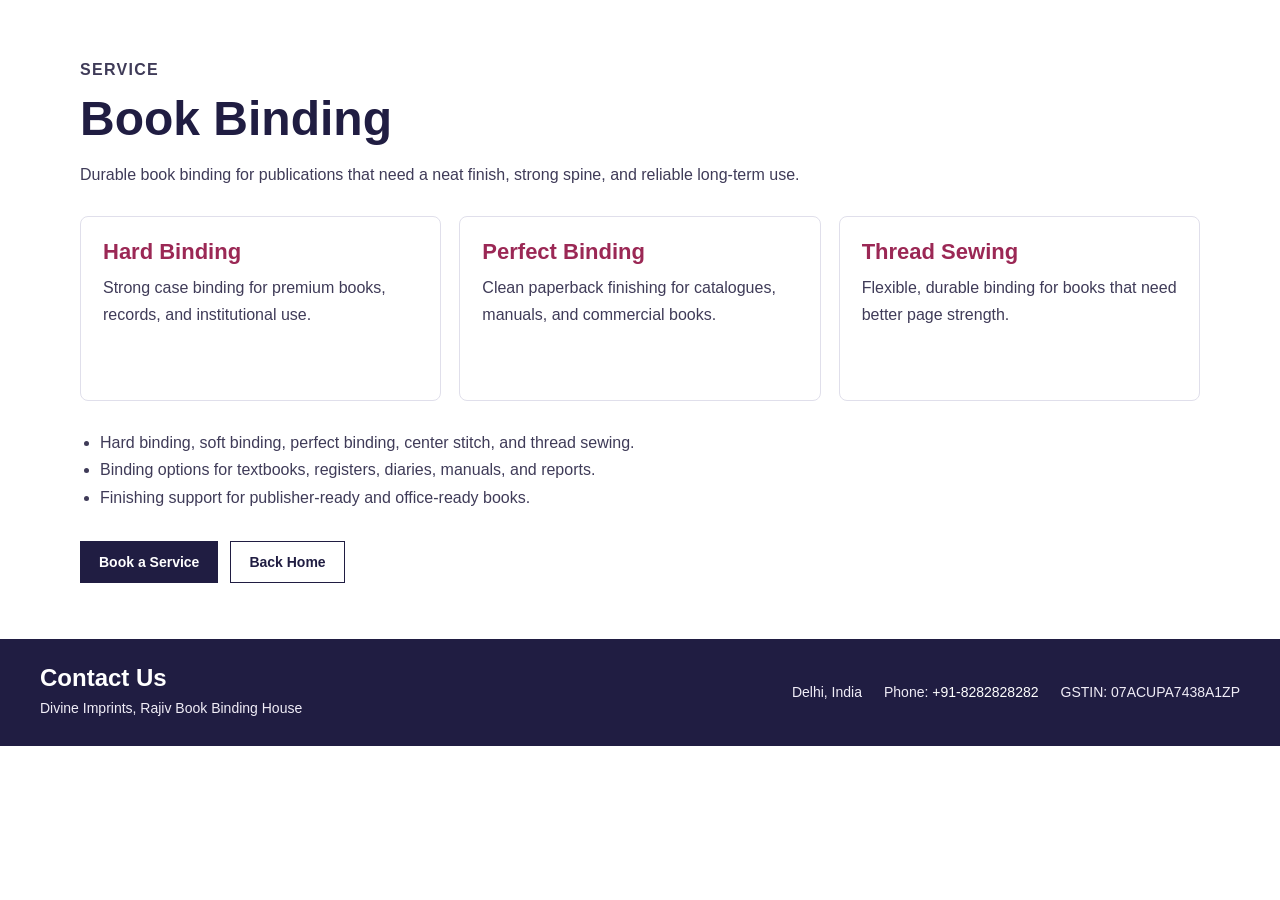
==== book-binding.html @ 9aae5088 "booking forn added" ====
<!doctype html>
<html lang="en">
  <head>
    <meta charset="UTF-8" />
    <meta name="viewport" content="width=device-width, initial-scale=1.0" />
    <title>Book Binding Services in Delhi | Divine Imprints</title>
    <meta name="description" content="Book binding services including hard binding, soft binding, perfect binding, center stitch, and thread sewing by Divine Imprints in Delhi." />
    <meta name="robots" content="index, follow, max-image-preview:large" />
    <link rel="canonical" href="https://www.divine-imprints.com/book-binding.html" />
    <meta property="og:type" content="website" />
    <meta property="og:title" content="Book Binding Services in Delhi | Divine Imprints" />
    <meta property="og:description" content="Hard binding, soft binding, perfect binding, center stitch, and thread sewing services by Divine Imprints in Delhi." />
    <meta property="og:url" content="https://www.divine-imprints.com/book-binding.html" />
    <meta property="og:image" content="https://www.divine-imprints.com/assets/divine-imprints-logo.png" />
    <meta name="twitter:card" content="summary_large_image" />
    <meta name="twitter:title" content="Book Binding Services in Delhi | Divine Imprints" />
    <meta name="twitter:description" content="Hard binding, soft binding, perfect binding, center stitch, and thread sewing services by Divine Imprints in Delhi." />
    <meta name="twitter:image" content="https://www.divine-imprints.com/assets/divine-imprints-logo.png" />
    <link rel="stylesheet" href="styles.css" />
    <script type="application/ld+json">
      {
        "@context": "https://schema.org",
        "@type": "Service",
        "name": "Book Binding",
        "url": "https://www.divine-imprints.com/book-binding.html",
        "description": "Book binding services including hard binding, soft binding, perfect binding, center stitch, and thread sewing in Delhi.",
        "provider": { "@type": "LocalBusiness", "name": "Divine Imprints", "url": "https://www.divine-imprints.com/" },
        "areaServed": { "@type": "AdministrativeArea", "name": "Delhi" }
      }
    </script>
  </head>
  <body>
    <main class="service-page">
      <div class="service-inner">
        <p class="section-kicker">Service</p>
        <h1>Book Binding</h1>
        <p>Durable book binding for publications that need a neat finish, strong spine, and reliable long-term use.</p>
        <div class="sample-grid">
          <article class="sample-card"><h2>Hard Binding</h2><p>Strong case binding for premium books, records, and institutional use.</p></article>
          <article class="sample-card"><h2>Perfect Binding</h2><p>Clean paperback finishing for catalogues, manuals, and commercial books.</p></article>
          <article class="sample-card"><h2>Thread Sewing</h2><p>Flexible, durable binding for books that need better page strength.</p></article>
        </div>
        <ul class="service-list">
          <li>Hard binding, soft binding, perfect binding, center stitch, and thread sewing.</li>
          <li>Binding options for textbooks, registers, diaries, manuals, and reports.</li>
          <li>Finishing support for publisher-ready and office-ready books.</li>
        </ul>
        <div class="cta-row">
          <a class="button" href="booking.html">Book a Service</a>
          <a class="button secondary" href="index.html">Back Home</a>
        </div>
      </div>
    </main>
    <footer class="site-footer" id="contact" aria-labelledby="footer-contact-title">
      <div class="footer-inner">
        <div><h2 id="footer-contact-title">Contact Us</h2><p>Divine Imprints, Rajiv Book Binding House</p></div>
        <address class="footer-contact"><span>Delhi, India</span><span>Phone: <a href="tel:+918282828282">+91-8282828282</a></span><span>GSTIN: 07ACUPA7438A1ZP</span></address>
      </div>
    </footer>
  </body>
</html>
---- styles.css ----
:root {
  --ink: #201d42;
  --rose: #9b2855;
  --paper: #f7f7f7;
}

* {
  box-sizing: border-box;
}

html,
body {
  min-height: 100%;
}

html {
  scroll-behavior: smooth;
}

body {
  margin: 0;
  background: #ffffff;
  color: var(--ink);
  font-family: "Barlow Condensed", "Arial Narrow", Arial, sans-serif;
}

.page-shell {
  width: min(100%, 1330px);
  margin: 0 auto;
  background: var(--paper);
}

.site-frame {
  position: relative;
  width: min(100%, 1330px);
  min-height: 650px;
  margin: 0 auto;
  overflow: hidden;
  background: var(--paper);
}

.site-frame::before {
  content: "";
  position: absolute;
  inset: 0 0 auto;
  height: 46px;
  background: #eeeeee;
  opacity: 0.82;
  pointer-events: none;
}

.header {
  position: relative;
  z-index: 1;
  display: flex;
  align-items: flex-start;
  justify-content: space-between;
  min-height: 160px;
  padding: 0 25px 0 39px;
}

.brand {
  display: block;
  width: 145px;
  height: 205px;
  margin-top: 0;
}

.brand img {
  display: block;
  width: 100%;
  height: 100%;
  object-fit: contain;
}

.navigation {
  display: flex;
  align-items: center;
  justify-content: flex-end;
  gap: 15px;
  max-width: calc(100% - 170px);
  margin-top: 78px;
  color: #28243d;
  font-family: "Oswald", "Arial Narrow", Arial, sans-serif;
  font-size: 20px;
  font-weight: 400;
  letter-spacing: 0;
  line-height: 1;
  white-space: nowrap;
}

.navigation a {
  color: inherit;
  text-decoration: none;
}

.dot {
  font-size: 18px;
  line-height: 1;
}

.nav-caret {
  display: inline-grid;
  width: 14px;
  height: 18px;
  place-items: center;
  margin-left: 3px;
  padding: 0;
  border: 0;
  background: transparent;
  color: inherit;
  font: inherit;
  line-height: 1;
}

.nav-item {
  position: relative;
  display: inline-flex;
  align-items: center;
}

.service-dropdown {
  position: absolute;
  top: 24px;
  left: -16px;
  z-index: 20;
  display: grid;
  min-width: 170px;
  padding: 8px 0;
  border: 1px solid #c8c4d4;
  background: #ffffff;
  box-shadow: 0 8px 22px rgba(32, 29, 66, 0.14);
  opacity: 0;
  transform: translateY(-6px);
  pointer-events: none;
  transition: opacity 160ms ease, transform 160ms ease;
}

.service-dropdown a {
  padding: 8px 14px;
  color: #201d42;
  font-family: Arial, Helvetica, sans-serif;
  font-size: 13px;
  line-height: 1.2;
  text-decoration: none;
}

.service-dropdown a:hover,
.service-dropdown a:focus {
  background: #f3eef2;
  color: #9b2855;
}

.services-nav:hover .service-dropdown,
.services-nav:focus-within .service-dropdown {
  opacity: 1;
  transform: translateY(0);
  pointer-events: auto;
}

.hero {
  position: absolute;
  top: 136px;
  left: 0;
  width: 100%;
  display: flex;
  justify-content: center;
  pointer-events: none;
}

.hero h1 {
  display: flex;
  flex-direction: column;
  align-items: center;
  margin: 0 0 0 13px;
  font-family: Arial, Helvetica, sans-serif;
  letter-spacing: 0;
  line-height: 0.9;
}

.hero span {
  color: var(--rose);
  font-size: 67px;
  font-weight: 400;
}

.hero strong {
  margin-top: 19px;
  color: var(--ink);
  font-size: 89px;
  font-weight: 800;
  transform: scaleX(0.93);
  transform-origin: center;
}

.home-section,
.service-page,
.booking-page {
  width: min(100%, 1330px);
  margin: 0 auto;
  background: #ffffff;
  color: #201d42;
  font-family: Arial, Helvetica, sans-serif;
}

.section-inner,
.service-inner,
.booking-inner {
  width: min(100% - 48px, 1120px);
  margin: 0 auto;
  padding: 56px 0;
}

.section-kicker {
  margin: 0 0 10px;
  color: #9b2855;
  font-size: 13px;
  font-weight: 700;
  letter-spacing: 0.08em;
  text-transform: uppercase;
}

.home-section h2,
.service-page h1,
.booking-page h1 {
  margin: 0 0 16px;
  color: #201d42;
  font-size: clamp(32px, 5vw, 48px);
  line-height: 1.08;
}

.home-section p,
.service-page p,
.booking-page p,
.service-list li {
  color: #3f3b58;
  font-size: 16px;
  line-height: 1.7;
}

.about-section {
  background: #f7f7f7;
}

.two-column {
  display: grid;
  grid-template-columns: minmax(220px, 0.85fr) minmax(280px, 1.15fr);
  gap: 40px;
  align-items: start;
}

.sample-grid {
  display: grid;
  grid-template-columns: repeat(3, minmax(0, 1fr));
  gap: 18px;
  margin: 28px 0;
}

.sample-card {
  min-height: 185px;
  padding: 22px;
  border: 1px solid #e0dfeb;
  border-radius: 8px;
  background: #ffffff;
}

.sample-card h2,
.sample-card h3 {
  margin: 0 0 8px;
  color: #9b2855;
  font-size: 22px;
  line-height: 1.2;
}

.sample-card p {
  margin: 0;
}

.service-list {
  margin: 20px 0 30px;
  padding-left: 20px;
}

.cta-row {
  display: flex;
  flex-wrap: wrap;
  gap: 12px;
}

.button {
  display: inline-flex;
  min-height: 42px;
  align-items: center;
  justify-content: center;
  padding: 11px 18px;
  border: 1px solid #201d42;
  background: #201d42;
  color: #ffffff;
  font-family: Arial, Helvetica, sans-serif;
  font-size: 14px;
  font-weight: 700;
  text-decoration: none;
}

.button.secondary {
  background: #ffffff;
  color: #201d42;
}

.booking-form {
  display: grid;
  grid-template-columns: repeat(2, minmax(0, 1fr));
  gap: 18px;
  margin-top: 28px;
}

.booking-form label {
  display: grid;
  gap: 7px;
  color: #201d42;
  font-size: 14px;
  font-weight: 700;
}

.booking-form input,
.booking-form select,
.booking-form textarea {
  width: 100%;
  min-height: 44px;
  border: 1px solid #cbc8d7;
  padding: 10px 12px;
  background: #ffffff;
  color: #201d42;
  font: 14px Arial, Helvetica, sans-serif;
}

.booking-form textarea,
.booking-form .full {
  grid-column: 1 / -1;
}

.booking-form textarea {
  min-height: 120px;
  resize: vertical;
}

.site-footer {
  width: min(100%, 1330px);
  margin: 0 auto;
  background: #201d42;
  color: #ffffff;
  font-family: Arial, Helvetica, sans-serif;
}

.footer-inner {
  display: flex;
  align-items: center;
  justify-content: space-between;
  gap: 28px;
  padding: 26px 40px;
}

.site-footer h2 {
  margin: 0 0 6px;
  color: #ffffff;
  font-size: 24px;
  line-height: 1.1;
}

.site-footer p,
.footer-contact {
  margin: 0;
  color: #f0edf7;
  font-size: 14px;
  line-height: 1.6;
}

.footer-contact {
  display: flex;
  flex-wrap: wrap;
  justify-content: flex-end;
  gap: 10px 22px;
  font-style: normal;
  text-align: right;
}

.footer-contact a {
  color: #ffffff;
  text-decoration: none;
}

.footer-contact a:hover,
.footer-contact a:focus {
  text-decoration: underline;
}

@media (max-width: 1180px) {
  .site-frame {
    min-height: 520px;
  }

  .header {
    padding-right: 20px;
  }

  .navigation {
    gap: 11px;
    font-size: 18px;
  }

  .hero span {
    font-size: 62px;
  }

  .hero strong {
    font-size: 82px;
  }

}

@media (max-width: 900px) {
  .site-frame {
    min-height: 620px;
  }

  .header {
    padding: 28px 22px 0;
  }

  .brand {
    width: 108px;
    height: 153px;
  }

  .navigation {
    flex-wrap: wrap;
    justify-content: flex-end;
    gap: 10px;
    max-width: calc(100% - 128px);
    margin-top: 30px;
    font-size: 18px;
    white-space: normal;
  }

  .hero {
    top: 190px;
  }

  .hero span {
    font-size: 55px;
  }

  .hero strong {
    font-size: 74px;
  }

  .sample-grid {
    grid-template-columns: repeat(2, minmax(0, 1fr));
  }
}

@media (max-width: 580px) {
  body {
    background: var(--paper);
  }

  .site-frame {
    min-height: 100svh;
  }

  .header {
    display: grid;
    gap: 18px;
    justify-items: center;
    padding: 22px 16px 0;
  }

  .brand {
    width: 118px;
    height: 167px;
  }

  .navigation {
    max-width: 100%;
    margin-top: 0;
    justify-content: center;
    gap: 9px;
    font-size: 17px;
  }

  .dot,
  .nav-caret {
    display: none;
  }

  .nav-item {
    display: inline-block;
  }

  .service-dropdown {
    top: 25px;
    left: 50%;
    transform: translate(-50%, -6px);
  }

  .services-nav:hover .service-dropdown,
  .services-nav:focus-within .service-dropdown {
    transform: translate(-50%, 0);
  }

  .hero {
    position: static;
    margin-top: 46px;
  }

  .hero span {
    font-size: clamp(44px, 13vw, 55px);
  }

  .hero strong {
    margin-top: 15px;
    font-size: clamp(58px, 17vw, 74px);
  }

  .two-column,
  .sample-grid,
  .booking-form {
    grid-template-columns: 1fr;
  }

  .section-inner,
  .service-inner,
  .booking-inner {
    width: min(100% - 28px, 1120px);
    padding: 42px 0;
  }

  .footer-inner {
    display: grid;
    gap: 16px;
    padding: 24px 18px;
    text-align: center;
  }

  .footer-contact {
    display: grid;
    justify-content: center;
    gap: 6px;
    text-align: center;
  }
}
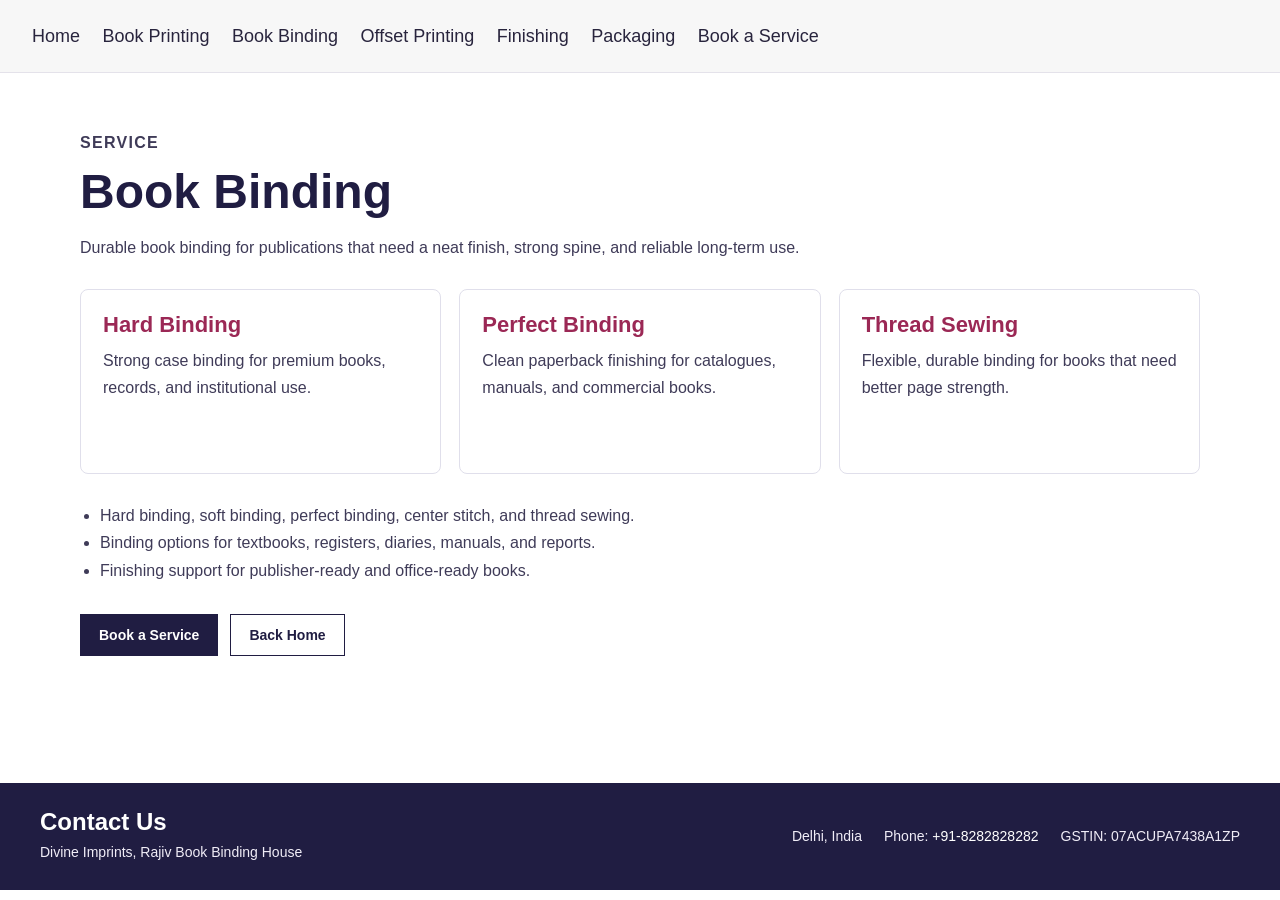
==== commit cb938b24: "mobile ui updated" ====
--- a/book-binding.html
+++ b/book-binding.html
@@ -30,6 +30,15 @@
     </script>
   </head>
   <body>
+    <nav class="page-nav" aria-label="Primary navigation">
+      <a href="index.html">Home</a>
+      <a href="book-printing.html">Book Printing</a>
+      <a href="book-binding.html">Book Binding</a>
+      <a href="offset-printing.html">Offset Printing</a>
+      <a href="finishing.html">Finishing</a>
+      <a href="packaging.html">Packaging</a>
+      <a href="booking.html">Book a Service</a>
+    </nav>
     <main class="service-page">
       <div class="service-inner">
         <p class="section-kicker">Service</p>
--- a/styles.css
+++ b/styles.css
@@ -22,6 +22,7 @@
   background: #ffffff;
   color: var(--ink);
   font-family: "Barlow Condensed", "Arial Narrow", Arial, sans-serif;
+  overflow-x: hidden;
 }
 
 .page-shell {
@@ -30,10 +31,37 @@
   background: var(--paper);
 }
 
+.page-nav {
+  width: min(100%, 1330px);
+  margin: 0 auto;
+  padding: 18px 32px;
+  background: var(--paper);
+  border-bottom: 1px solid #e4e2ea;
+  color: #28243d;
+  font-family: "Oswald", "Arial Narrow", Arial, sans-serif;
+}
+
+.page-nav a {
+  display: inline-flex;
+  min-height: 36px;
+  align-items: center;
+  margin-right: 18px;
+  color: inherit;
+  font-size: 18px;
+  text-decoration: none;
+}
+
+.page-nav a:hover,
+.page-nav a:focus,
+.navigation a:hover,
+.navigation a:focus {
+  color: var(--rose);
+}
+
 .site-frame {
   position: relative;
   width: min(100%, 1330px);
-  min-height: 650px;
+  min-height: min(650px, 72vh);
   margin: 0 auto;
   overflow: hidden;
   background: var(--paper);
@@ -203,6 +231,11 @@
   font-family: Arial, Helvetica, sans-serif;
 }
 
+.service-page,
+.booking-page {
+  min-height: calc(100vh - 190px);
+}
+
 .section-inner,
 .service-inner,
 .booking-inner {
@@ -300,6 +333,7 @@
   font-size: 14px;
   font-weight: 700;
   text-decoration: none;
+  cursor: pointer;
 }
 
 .button.secondary {
@@ -396,7 +430,7 @@
 
 @media (max-width: 1180px) {
   .site-frame {
-    min-height: 520px;
+    min-height: 560px;
   }
 
   .header {
@@ -457,6 +491,15 @@
   .sample-grid {
     grid-template-columns: repeat(2, minmax(0, 1fr));
   }
+
+  .page-nav {
+    padding: 14px 22px;
+  }
+
+  .page-nav a {
+    margin-right: 14px;
+    font-size: 17px;
+  }
 }
 
 @media (max-width: 580px) {
@@ -465,7 +508,7 @@
   }
 
   .site-frame {
-    min-height: 100svh;
+    min-height: 620px;
   }
 
   .header {
@@ -484,8 +527,16 @@
     max-width: 100%;
     margin-top: 0;
     justify-content: center;
-    gap: 9px;
-    font-size: 17px;
+    gap: 8px;
+    font-size: 16px;
+  }
+
+  .navigation a,
+  .nav-item > a {
+    display: inline-flex;
+    min-height: 34px;
+    align-items: center;
+    padding: 0 6px;
   }
 
   .dot,
@@ -501,6 +552,7 @@
     top: 25px;
     left: 50%;
     transform: translate(-50%, -6px);
+    min-width: 190px;
   }
 
   .services-nav:hover .service-dropdown,
@@ -510,7 +562,7 @@
 
   .hero {
     position: static;
-    margin-top: 46px;
+    margin-top: 58px;
   }
 
   .hero span {
@@ -535,6 +587,46 @@
     padding: 42px 0;
   }
 
+  .service-page,
+  .booking-page {
+    min-height: auto;
+  }
+
+  .sample-card {
+    min-height: auto;
+    padding: 18px;
+  }
+
+  .cta-row,
+  .button {
+    width: 100%;
+  }
+
+  .button {
+    min-height: 46px;
+  }
+
+  .booking-form input,
+  .booking-form select,
+  .booking-form textarea {
+    font-size: 16px;
+  }
+
+  .page-nav {
+    display: flex;
+    flex-wrap: wrap;
+    justify-content: center;
+    gap: 8px;
+    padding: 12px 12px;
+  }
+
+  .page-nav a {
+    min-height: 34px;
+    margin-right: 0;
+    padding: 0 8px;
+    font-size: 16px;
+  }
+
   .footer-inner {
     display: grid;
     gap: 16px;
